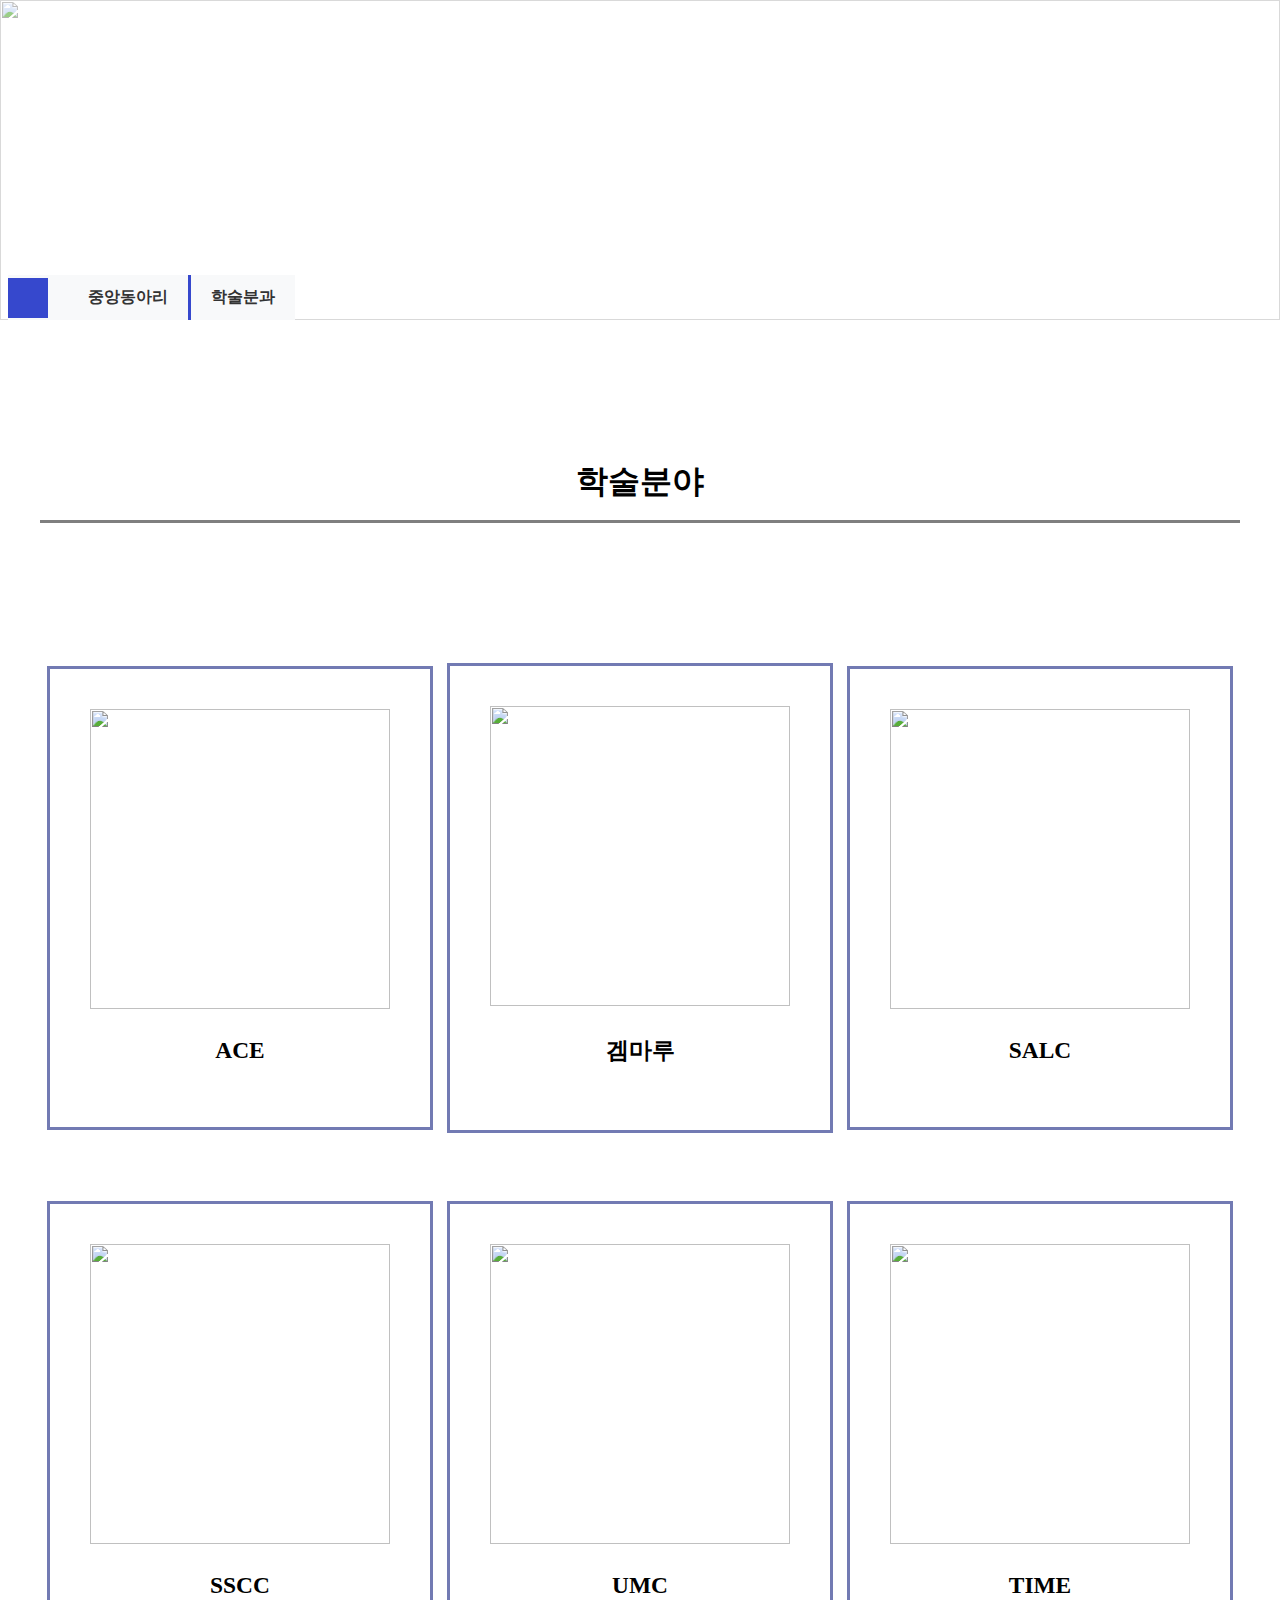
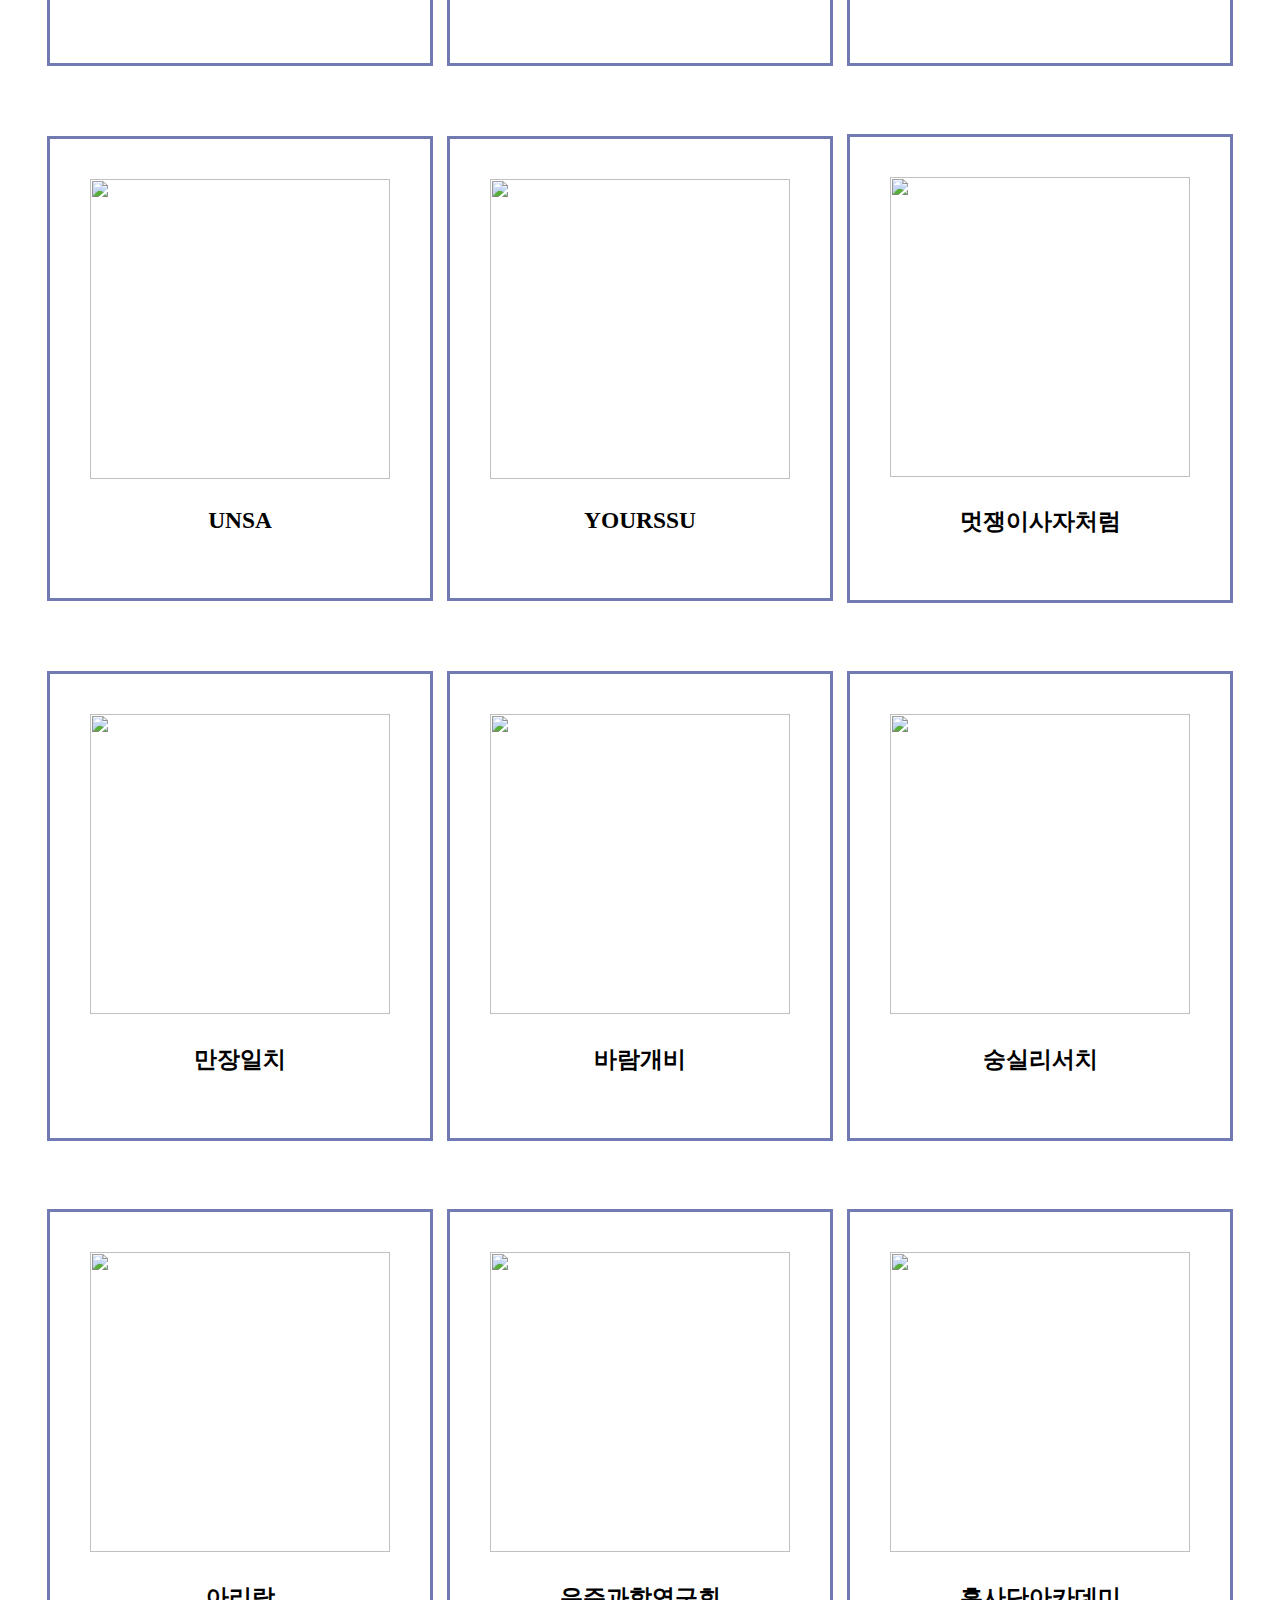
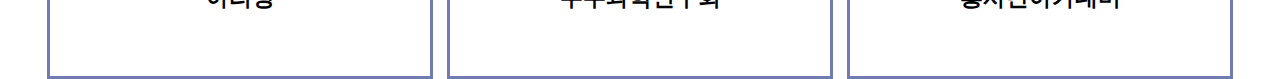
==== web-program__page-start/academic_field.html @ 5bef35d8 "동아리" ====
<!DOCTYPE html>
<html lang="ko">
<head>
    <link rel="stylesheet" href="styles.css"/>
    <meta charset="UTF-8">
    <meta name="viewport" content="width=device-width, initial-scale=1.0">
    <title>Academic_field</title>
</head>
<body>
    <!--내비게이션 창 fix-->

    <header class = "title-page">
        <div class = "title-page-bg">
            <img class = "title-page-bg-img" src ="https://search.pstatic.net/common/?src=http%3A%2F%2Fimgnews.naver.net%2Fimage%2F003%2F2023%2F08%2F29%2FNISI20230822_0001345631_web_20230822085356_20230829060313000.jpg&type=sc960_832">
            
            <div class = "title-page-intro"><p>중앙동아리</></div>

            <div class = "title-page-comment">
                <a href="index.html" class = "title-page_icon"><i class="fa-solid fa-house"></i></a>
    
                <div class ="title-page-comment_column">
                    <dl class = "title-page-comment_column-first">
                        <dt>
                            <a href = "">중앙동아리</a>
                        </dt>
                    </dl>
    
                    <div class ="title-page-comment_column">
                        <dl class = "title-page-comment_column-second">
                            <dt>
                                <a href ="academic_field.html" class ="toggle-list">학술분과</a>
                            </dt>
                            <dd class = "hidden-list">
                                <ul>
                                    <li><a href ="clubs.html">교양분과</a></li>
                                    <li><a href ="performing_art.html">연행예술분과</a></li>
                                    <li><a href ="religious_field.html">종교분과</a></li>
                                    <li><a href ="creative_exhibition.html">창작전시분과</a></li>
                                    <li><a href ="physical_education.html">체육분과</a></li>
                                    <li><a href ="business_field.html">연대사업분과</a></li>
                                </ul>
                            </dd>
                        </dl>
                    </div>
                </div>
            </div>
        </div>
    </header>

    <main class = "introduce-club">
        <div class = "introduce-club-field">
            <div class = "introduce-club-field__title">
                <h1>학술분야</h1>
            </div>

            <div class = "introduce-club-list">
                <div class="introduce-club-column">
                    <div class="introduce-club-column-one">
                        <img src="https://encrypted-tbn0.gstatic.com/images?q=tbn:ANd9GcQ76OQhvILm4R7gbiUccPwGkfyf7L3j8taKhA&s">
                        <h3>ACE</h3>
                        <a href="https://www.instagram.com/ace_soongsil/">
                            <i class="fa-brands fa-instagram"></i>
                        </a>
                    </div>
                    <div class="introduce-club-column-one">
                        <img src="http://www.ssudy.com/media/GammaruTitle.png">
                        <h3>겜마루</h3>
                        <a href="https://everytime.kr/367437/v/372473752">
                            <i class="fa-brands fa-instagram"></i>
                        </a>
                    </div>
                    <div class="introduce-club-column-one">
                        <img src="https://blog.kakaocdn.net/dn/0KzHB/btsIz7BrNGX/Rva5TALhRYyZTmxvkqpMG0/img.jpg">
                        <h3>SALC</h3>
                        <a href="https://www.instagram.com/ssu_salc/">
                            <i class="fa-brands fa-instagram"></i>
                        </a>
                    </div>
                </div>
                <div class="introduce-club-column">
                    <div class="introduce-club-column-one">
                        <img src="https://avatars.githubusercontent.com/u/100825457?s=200&v=4">
                        <h3>SSCC</h3>
                        <a href="https://www.instagram.com/sscc_ssu/">
                            <i class="fa-brands fa-instagram"></i>
                        </a>
                    </div>
                    <div class="introduce-club-column-one">
                        <img src="https://encrypted-tbn0.gstatic.com/images?q=tbn:ANd9GcSJREgUe27aXa8bxBvdUUqjJWb5-GXraYqIxA&s">
                        <h3>UMC</h3>
                        <a href="https://www.instagram.com/ssu_makeus_challenge/">
                            <i class="fa-brands fa-instagram"></i>
                        </a>
                    </div>
                    <div class="introduce-club-column-one">
                        <img src="https://blog.kakaocdn.net/dn/0KzHB/btsIz7BrNGX/Rva5TALhRYyZTmxvkqpMG0/img.jpg">
                        <h3>TIME</h3>
                        <a href="https://www.instagram.com/ssu_time_/">
                            <i class="fa-brands fa-instagram"></i>
                        </a>
                    </div>
                </div>
                <div class="introduce-club-column">
                    <div class="introduce-club-column-one">
                        <img src="https://unarok.org/theme/basic/img/0403.jpg">
                        <h3>UNSA</h3>
                        <a href="https://www.instagram.com/unsa_ssu/">
                            <i class="fa-brands fa-instagram"></i>
                        </a>
                    </div>
                    <div class="introduce-club-column-one">
                        <img src="https://avatars.githubusercontent.com/u/81421323?s=200&v=4">
                        <h3>YOURSSU</h3>
                        <a href="https://www.instagram.com/yourssu_official/">
                            <i class="fa-brands fa-instagram"></i>
                        </a>
                    </div>
                    <div class="introduce-club-column-one">
                        <img src="https://www.brandb.net/_next/image?url=https%3A%2F%2Fapi.brandb.net%2Fapi%2Fv2%2Fcommon%2Fimage%2F%3FfileId%3D3011&w=1920&q=75">
                        <h3>멋쟁이사자처럼</h3>
                        <a href="https://www.instagram.com/likelion_ssu/">
                            <i class="fa-brands fa-instagram"></i>
                        </a>
                    </div>
                </div>
                <div class="introduce-club-column">
                    <div class="introduce-club-column-one">
                        <img src="https://encrypted-tbn0.gstatic.com/images?q=tbn:ANd9GcS9tqN1fByoiY0HvOALAfL4eMfOFz-D9zUh1g&s">
                        <h3>만장일치</h3>
                        <a href="https://www.instagram.com/manzzang_official/">
                            <i class="fa-brands fa-instagram"></i>
                        </a>
                    </div>
                    <div class="introduce-club-column-one">
                        <img src="https://cdn.ssunews.net/news/photo/201511/4924_3929_352.JPG">
                        <h3>바람개비</h3>
                        <a href="https://www.instagram.com/ssu_baramgaebi/">
                            <i class="fa-brands fa-instagram"></i>
                        </a>
                    </div>
                    <div class="introduce-club-column-one">
                        <img src="https://encrypted-tbn0.gstatic.com/images?q=tbn:ANd9GcTxz1Ye_CQ9IfqOgNGRzAz7PcJWGNGTjLf4cQ&s">
                        <h3>숭실리서치</h3>
                        <a href="https://www.instagram.com/ssu_research34/">
                            <i class="fa-brands fa-instagram"></i>
                        </a>
                    </div>
                </div>

                <div class="introduce-club-column">
                    <div class="introduce-club-column-one">
                        <img src="https://encrypted-tbn0.gstatic.com/images?q=tbn:ANd9GcTBmqTDkZKrK0LUEjcN6b2xG3Mz6MfrvnDPYA&s">
                        <h3>아리랑</h3>
                        <a href="https://www.instagram.com/ssu_arirang/">
                            <i class="fa-brands fa-instagram"></i>
                        </a>
                    </div>
                    <div class="introduce-club-column-one">
                        <img src="https://encrypted-tbn0.gstatic.com/images?q=tbn:ANd9GcQlngQj_m_W1PUtFHWWv5QavwcUrLhACxH8LQ&s">
                        <h3>우주과학연구회</h3>
                        <a href="https://www.instagram.com/ssu_cosmos/">
                            <i class="fa-brands fa-instagram"></i>
                        </a>
                    </div>
                    <div class="introduce-club-column-one">
                        <img src="https://encrypted-tbn0.gstatic.com/images?q=tbn:ANd9GcSdCl9tRcfMjZe2WIAfWURfrRbmHU3kBxcg4A&s">
                        <h3>흥사단아카데미</h3>
                        <a href="https://everytime.kr/374637/v/372443323"> <!--에타링크-->
                            <i class="fa-brands fa-instagram"></i>
                        </a>
                    </div>
                </div>
            </div>
        </div>
    </main>


    <script src="https://kit.fontawesome.com/21012219c4.js" crossorigin="anonymous"></script>
    <script>
        document.addEventListener("DOMContentLoaded", function () {
            const toggleButton = document.querySelector(".toggle-list");
            const hiddenList = document.querySelector(".hidden-list");

            toggleButton.addEventListener("click", function (event) {
                event.preventDefault(); // 기본 링크 기능 막기

                if (hiddenList.style.display === "block") {
                    hiddenList.style.display = "none"; // 닫기
                } else {
                    hiddenList.style.display = "block"; // 열기
                }
            });
        });
    </script>
</body>
</html>
---- web-program__page-start/styles.css ----
@import "css/clubs.css";
@import "css/index.css";
@import "css/introduce-club.css";

body {
    margin : 0px;
    height : 250vh;
}
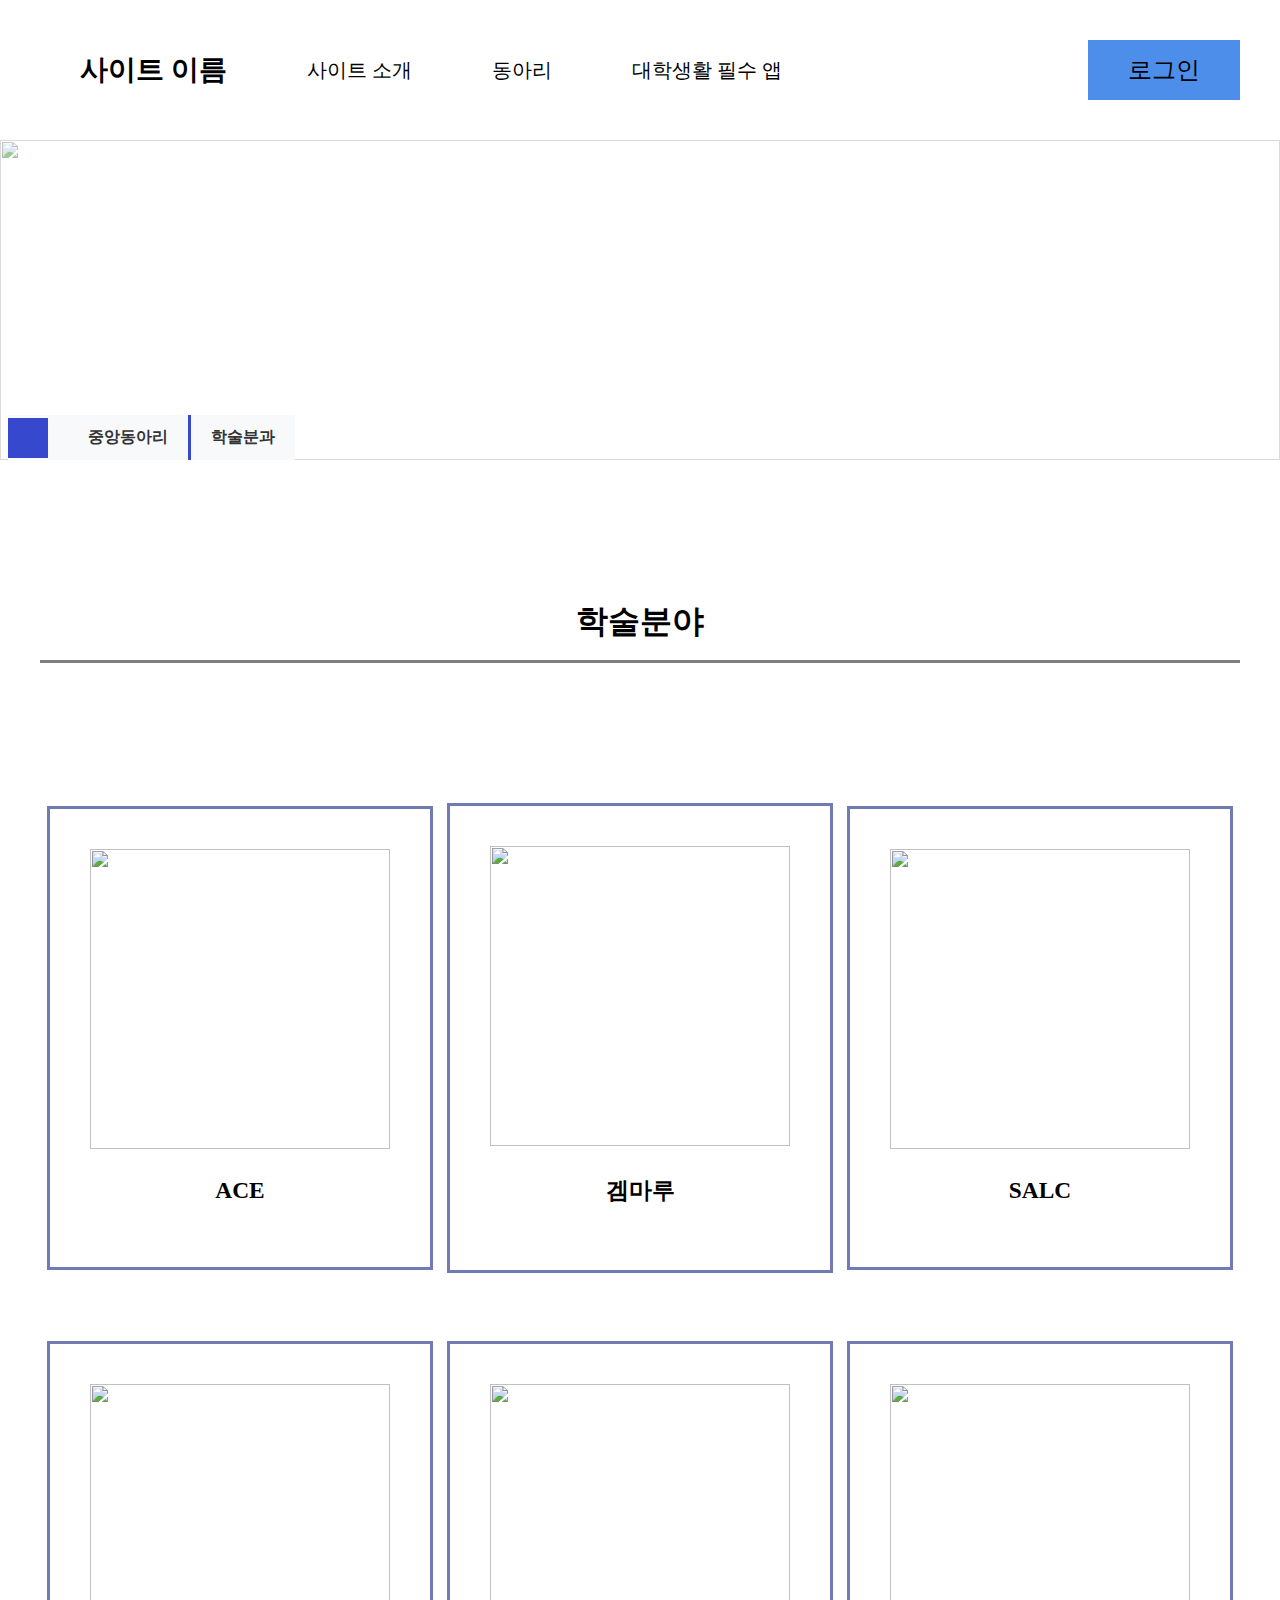
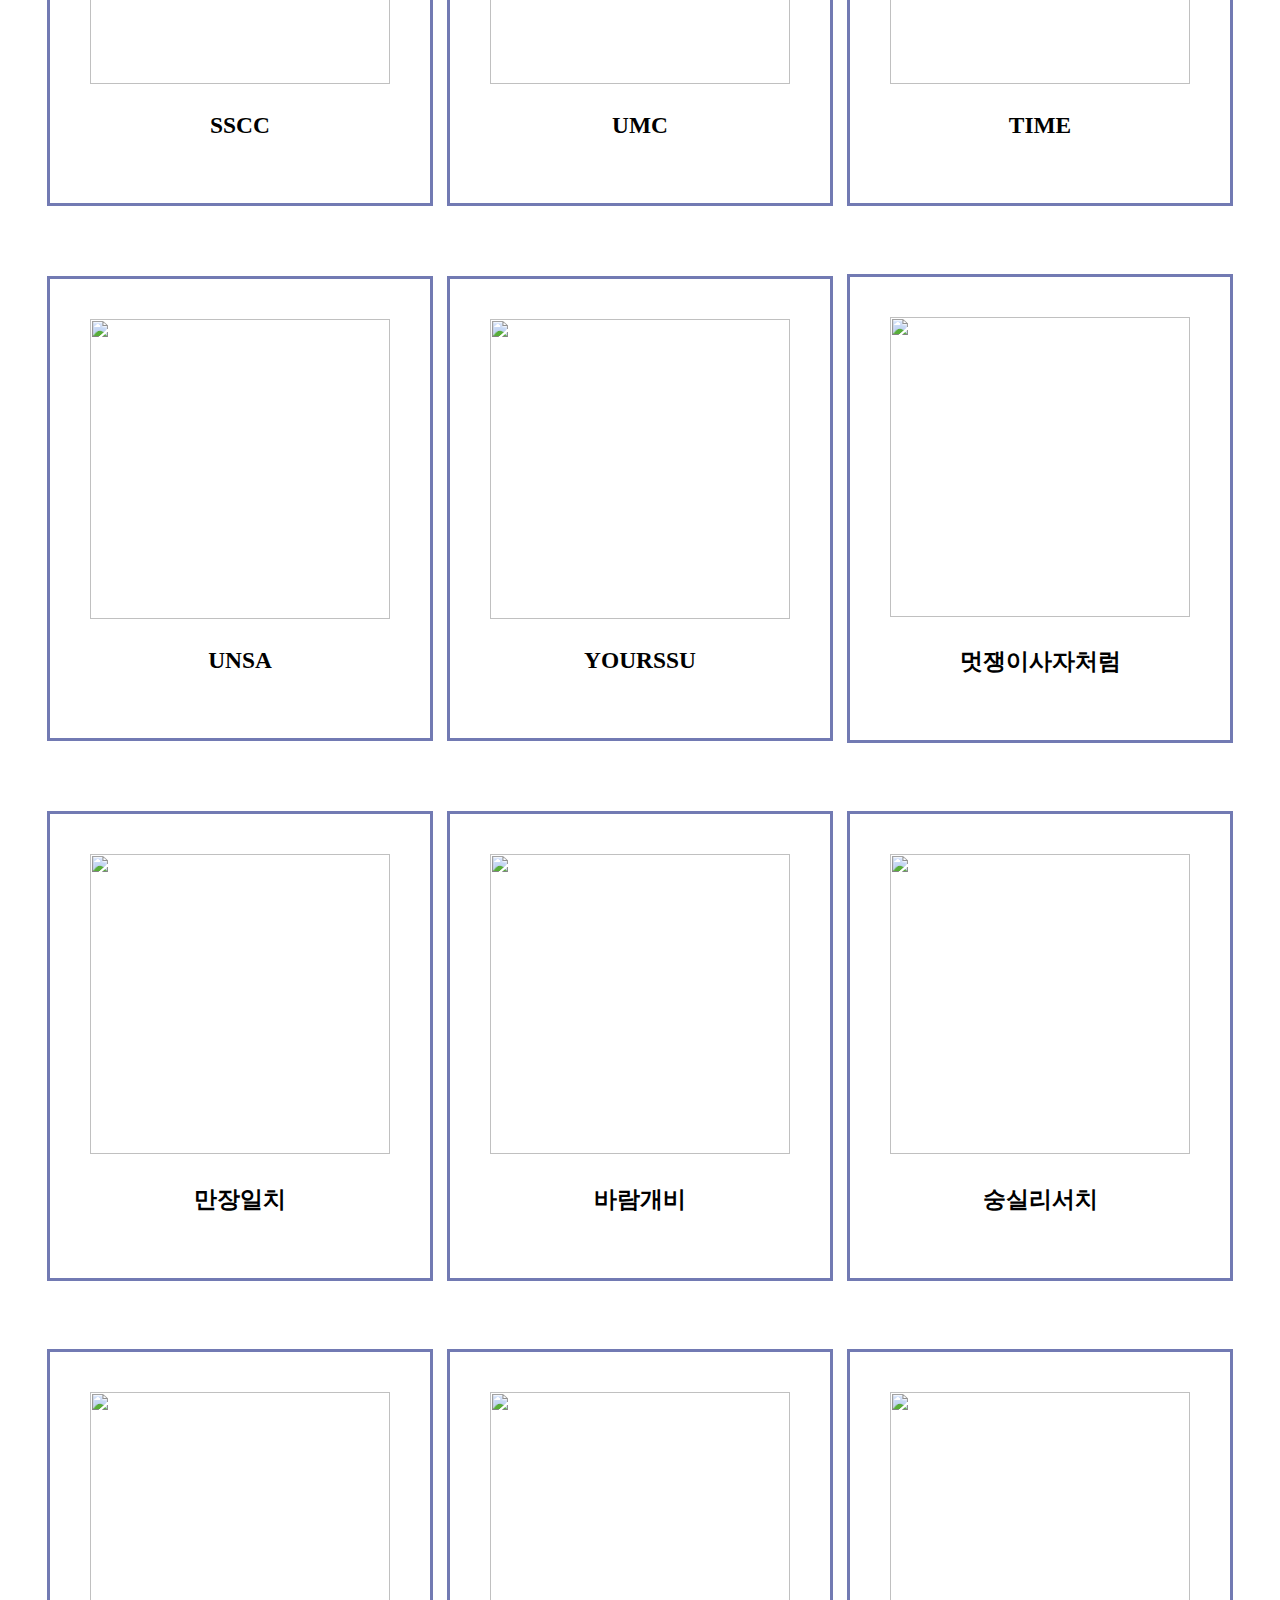
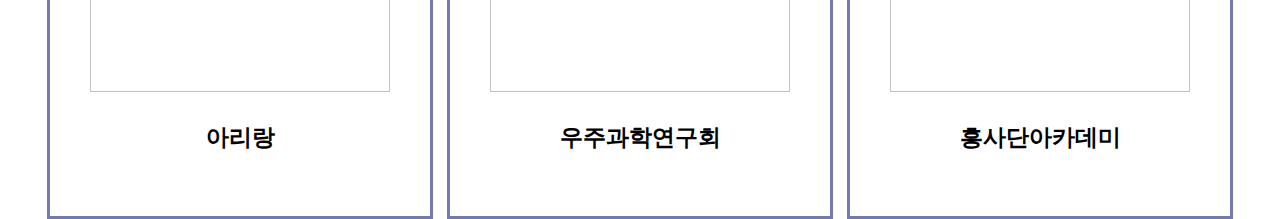
==== commit d1449183: "1단계 동아리 사이트 제작" ====
--- a/web-program__page-start/academic_field.html
+++ b/web-program__page-start/academic_field.html
@@ -8,6 +8,15 @@
 </head>
 <body>
     <!--내비게이션 창 fix-->
+    <nav class = "nav_bar">
+        <div class = "top_nav">
+            <a class="site-name" href = "#name">사이트 이름</a>
+            <a href = "#intro">사이트 소개</a>
+            <a href = "clubs.html">동아리</a>
+            <a href = "#app">대학생활 필수 앱</a>
+            <a class = "login" href="#login">로그인</a>
+        </div>
+    </nav>
 
     <header class = "title-page">
         <div class = "title-page-bg">
--- a/web-program__page-start/styles.css
+++ b/web-program__page-start/styles.css
@@ -1,8 +1,14 @@
 @import "css/clubs.css";
 @import "css/index.css";
 @import "css/introduce-club.css";
+@import "css/nav_bar.css";
+@import "css/login.css";
 
 body {
     margin : 0px;
     height : 250vh;
+}
+
+.Home {
+    height : 100%;
 }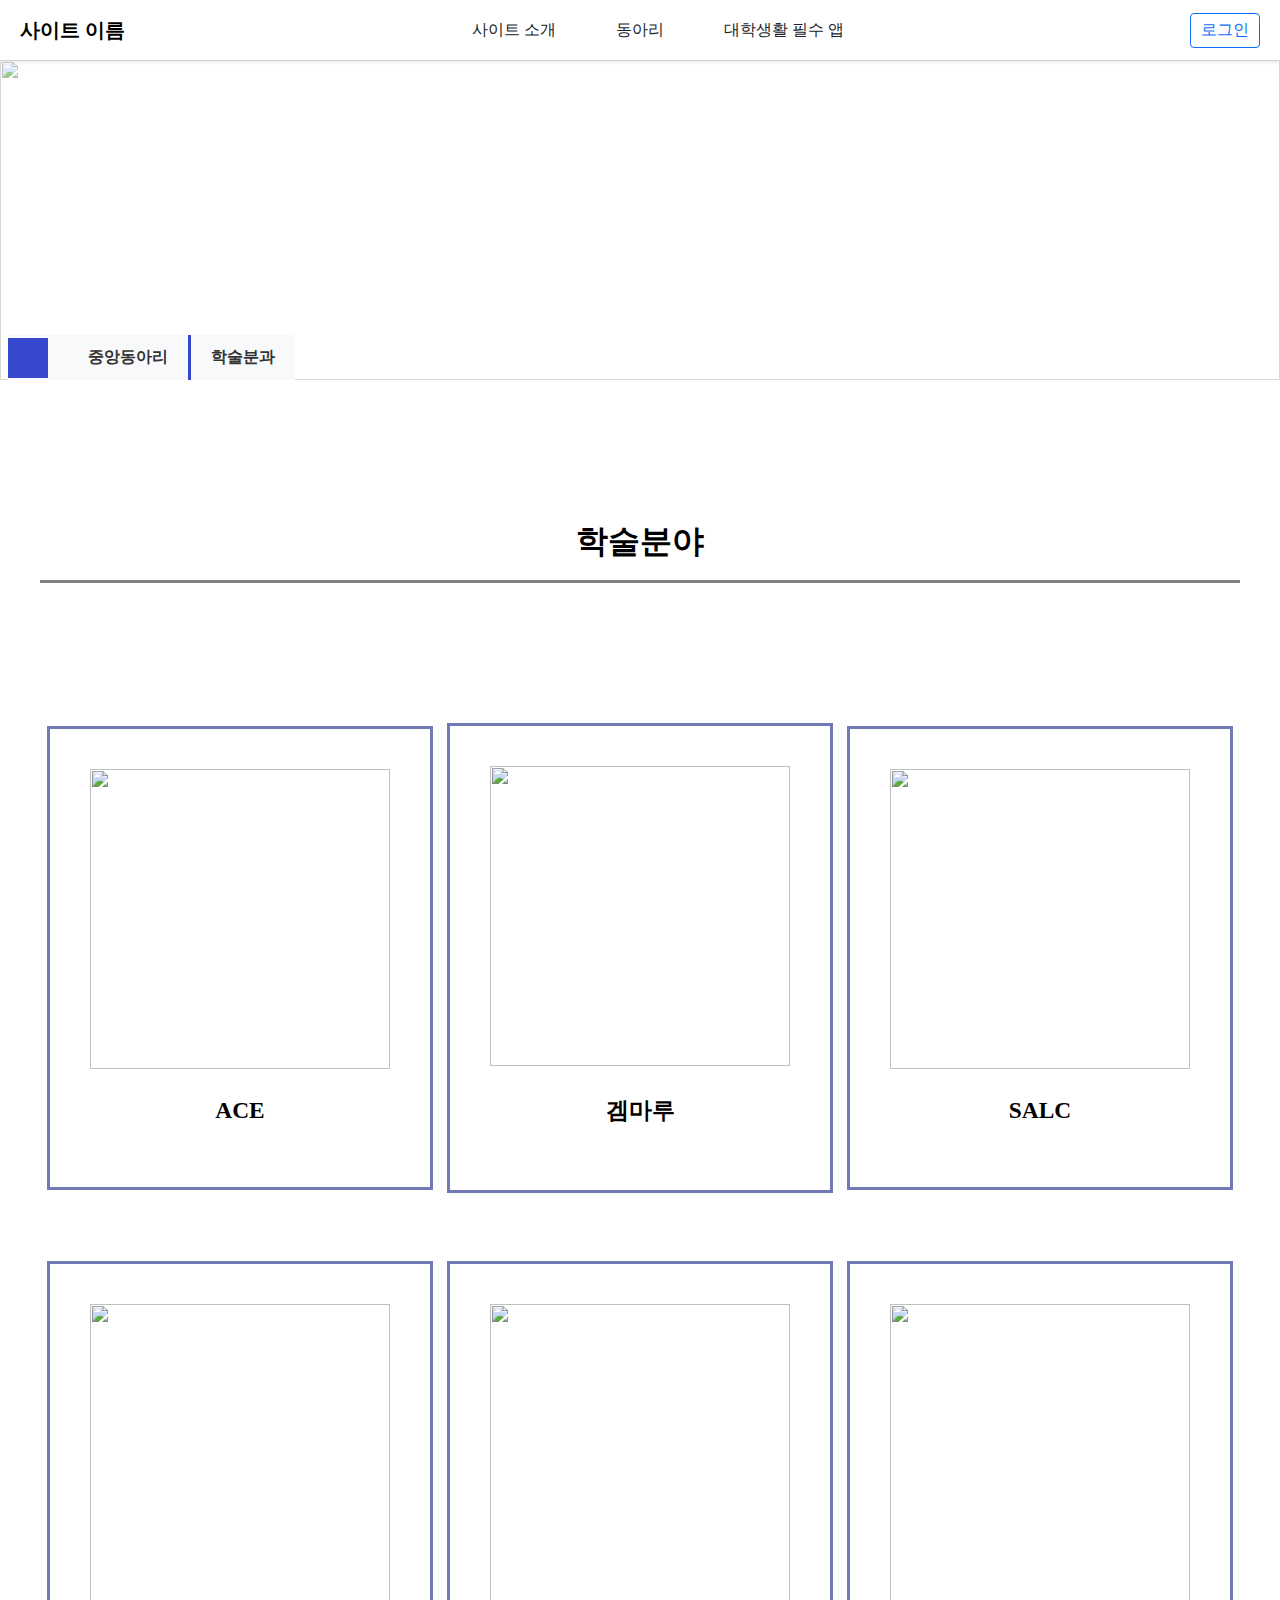
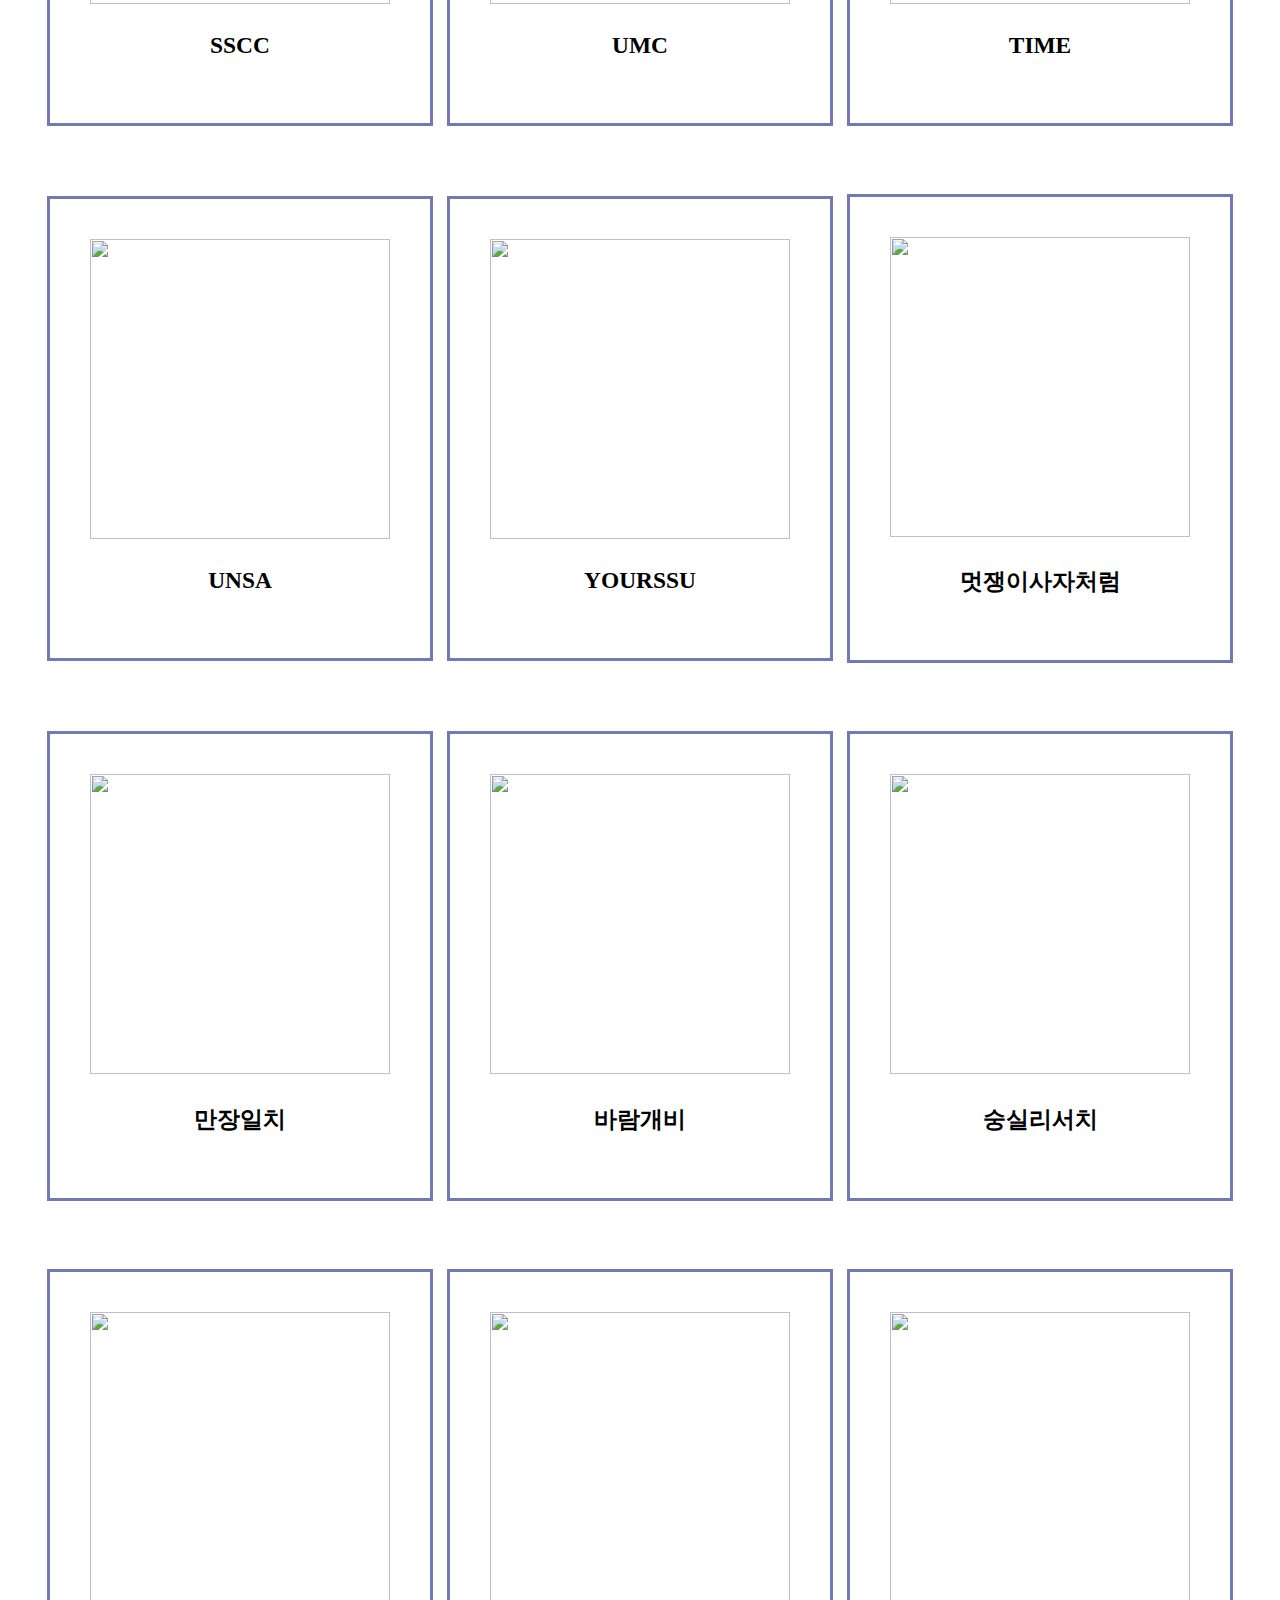
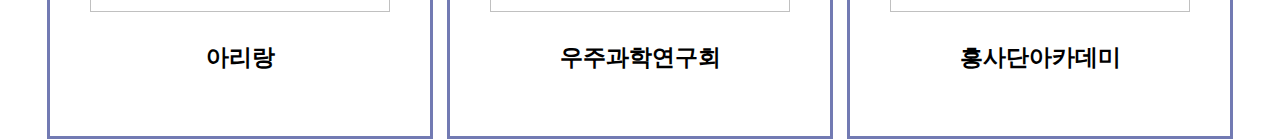
==== commit 7197d732: "2번째 수정 동아리 사이트 제작" ====
--- a/web-program__page-start/academic_field.html
+++ b/web-program__page-start/academic_field.html
@@ -10,11 +10,11 @@
     <!--내비게이션 창 fix-->
     <nav class = "nav_bar">
         <div class = "top_nav">
-            <a class="site-name" href = "#name">사이트 이름</a>
-            <a href = "#intro">사이트 소개</a>
-            <a href = "clubs.html">동아리</a>
-            <a href = "#app">대학생활 필수 앱</a>
-            <a class = "login" href="#login">로그인</a>
+            <a class="site-name" href = "index.html">사이트 이름</a>
+            <a class = "center-link" href = "clubs_introduce.html">사이트 소개</a>
+            <a class = "center-link" href = "clubs.html">동아리</a>
+            <a class = "center-link" href = "#app">대학생활 필수 앱</a>
+            <a class = "top_nav-login" href="login.html">로그인</a>
         </div>
     </nav>
 
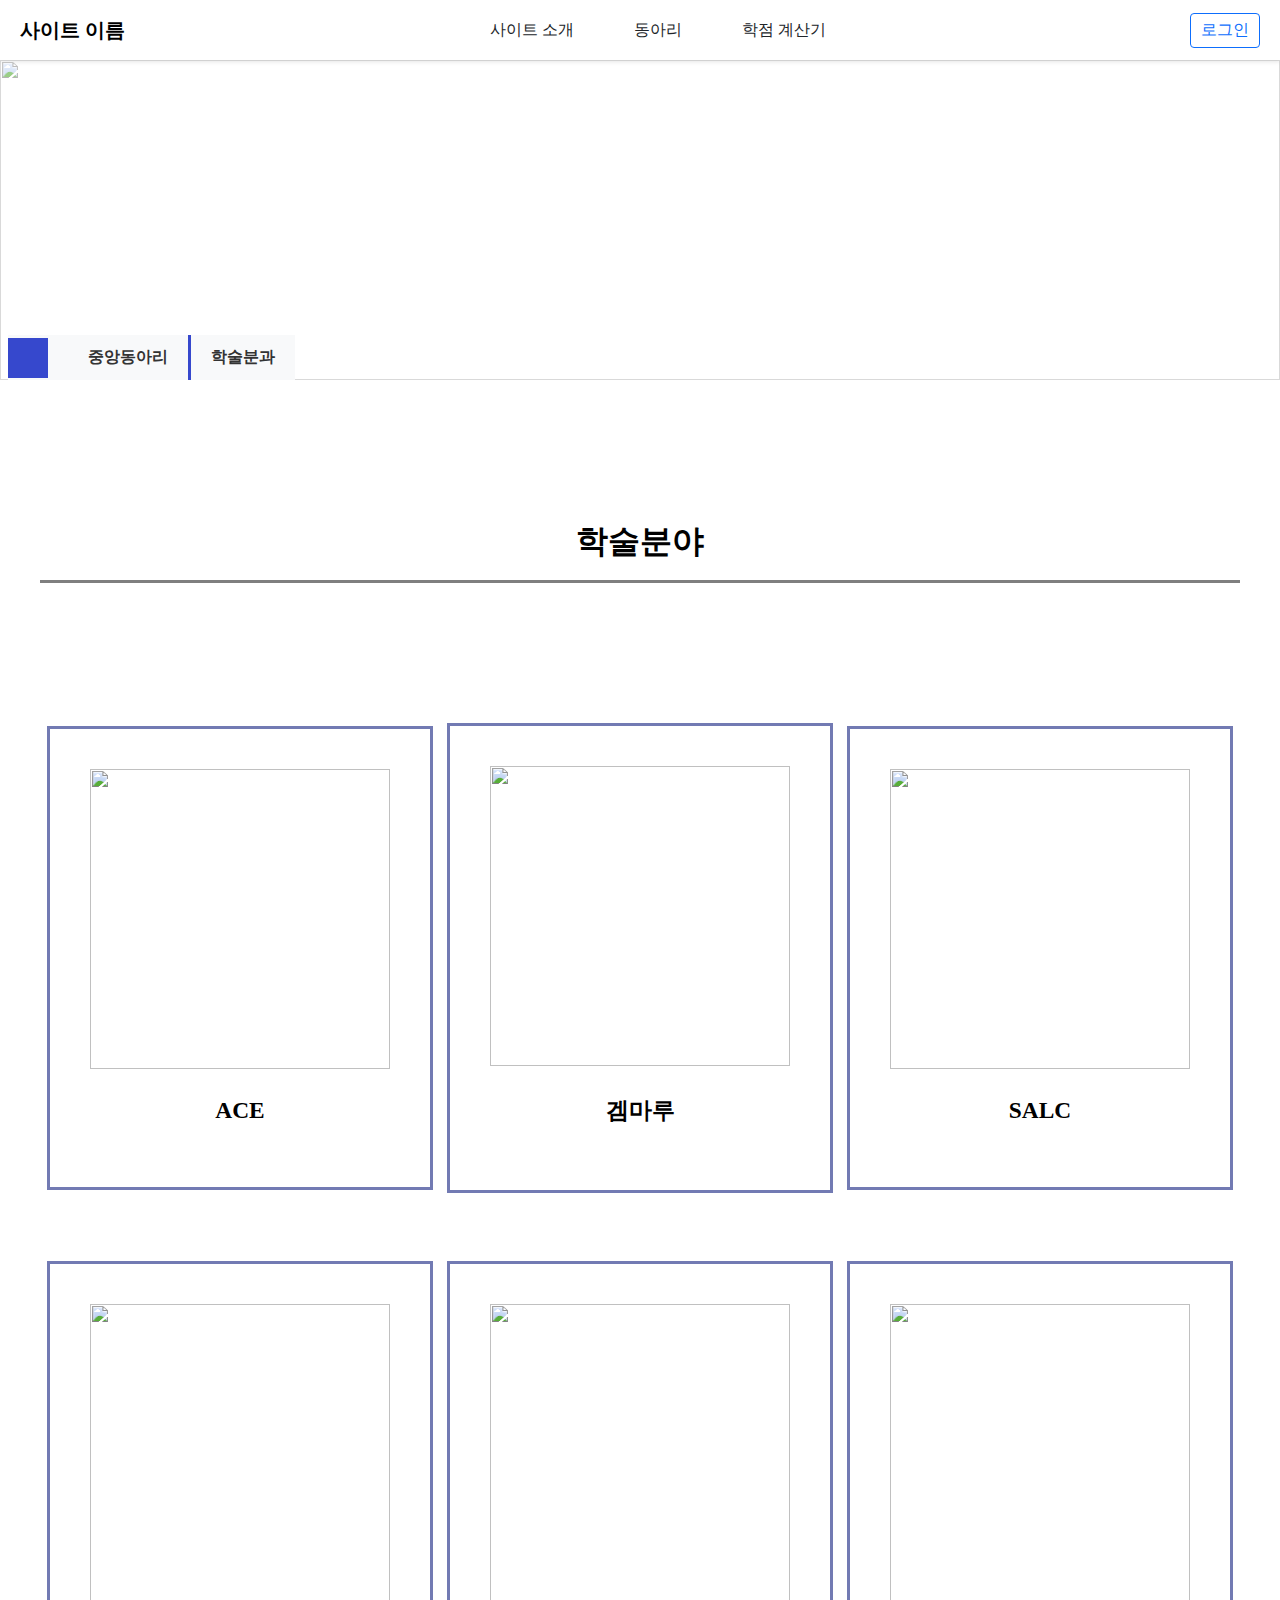
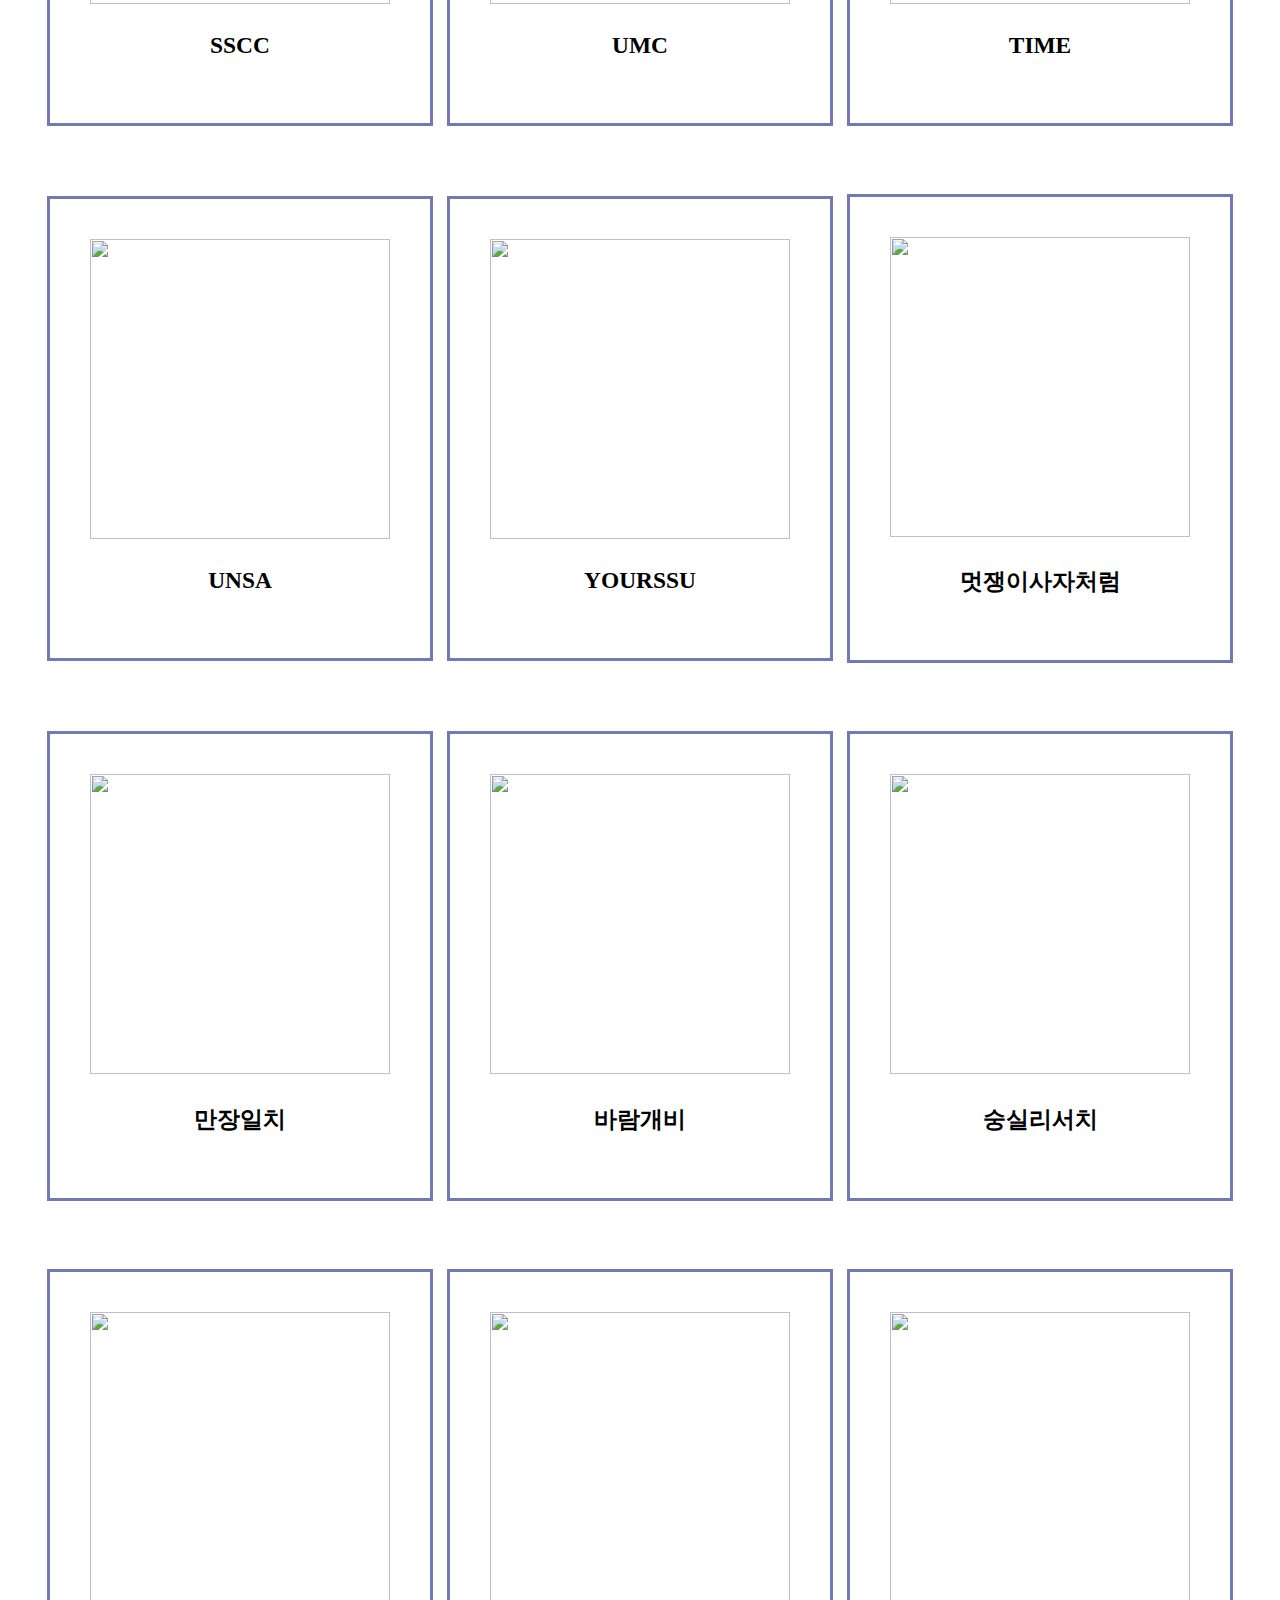
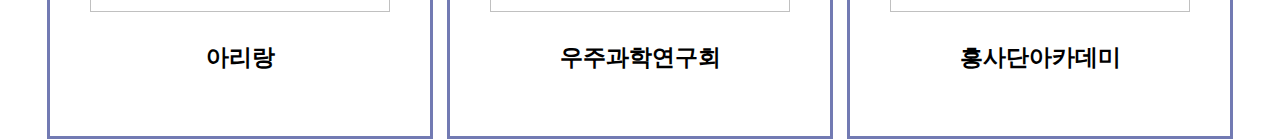
==== commit f7519773: "4/16일 업데이트 개선사항" ====
--- a/web-program__page-start/academic_field.html
+++ b/web-program__page-start/academic_field.html
@@ -13,7 +13,7 @@
             <a class="site-name" href = "index.html">사이트 이름</a>
             <a class = "center-link" href = "clubs_introduce.html">사이트 소개</a>
             <a class = "center-link" href = "clubs.html">동아리</a>
-            <a class = "center-link" href = "#app">대학생활 필수 앱</a>
+            <a class = "center-link" href = "credit_calculator.html">학점 계산기</a>
             <a class = "top_nav-login" href="login.html">로그인</a>
         </div>
     </nav>
@@ -22,7 +22,7 @@
         <div class = "title-page-bg">
             <img class = "title-page-bg-img" src ="https://search.pstatic.net/common/?src=http%3A%2F%2Fimgnews.naver.net%2Fimage%2F003%2F2023%2F08%2F29%2FNISI20230822_0001345631_web_20230822085356_20230829060313000.jpg&type=sc960_832">
             
-            <div class = "title-page-intro"><p>중앙동아리</></div>
+            <div class = "title-page-intro"><p>중앙동아리<></div>
 
             <div class = "title-page-comment">
                 <a href="index.html" class = "title-page_icon"><i class="fa-solid fa-house"></i></a>
